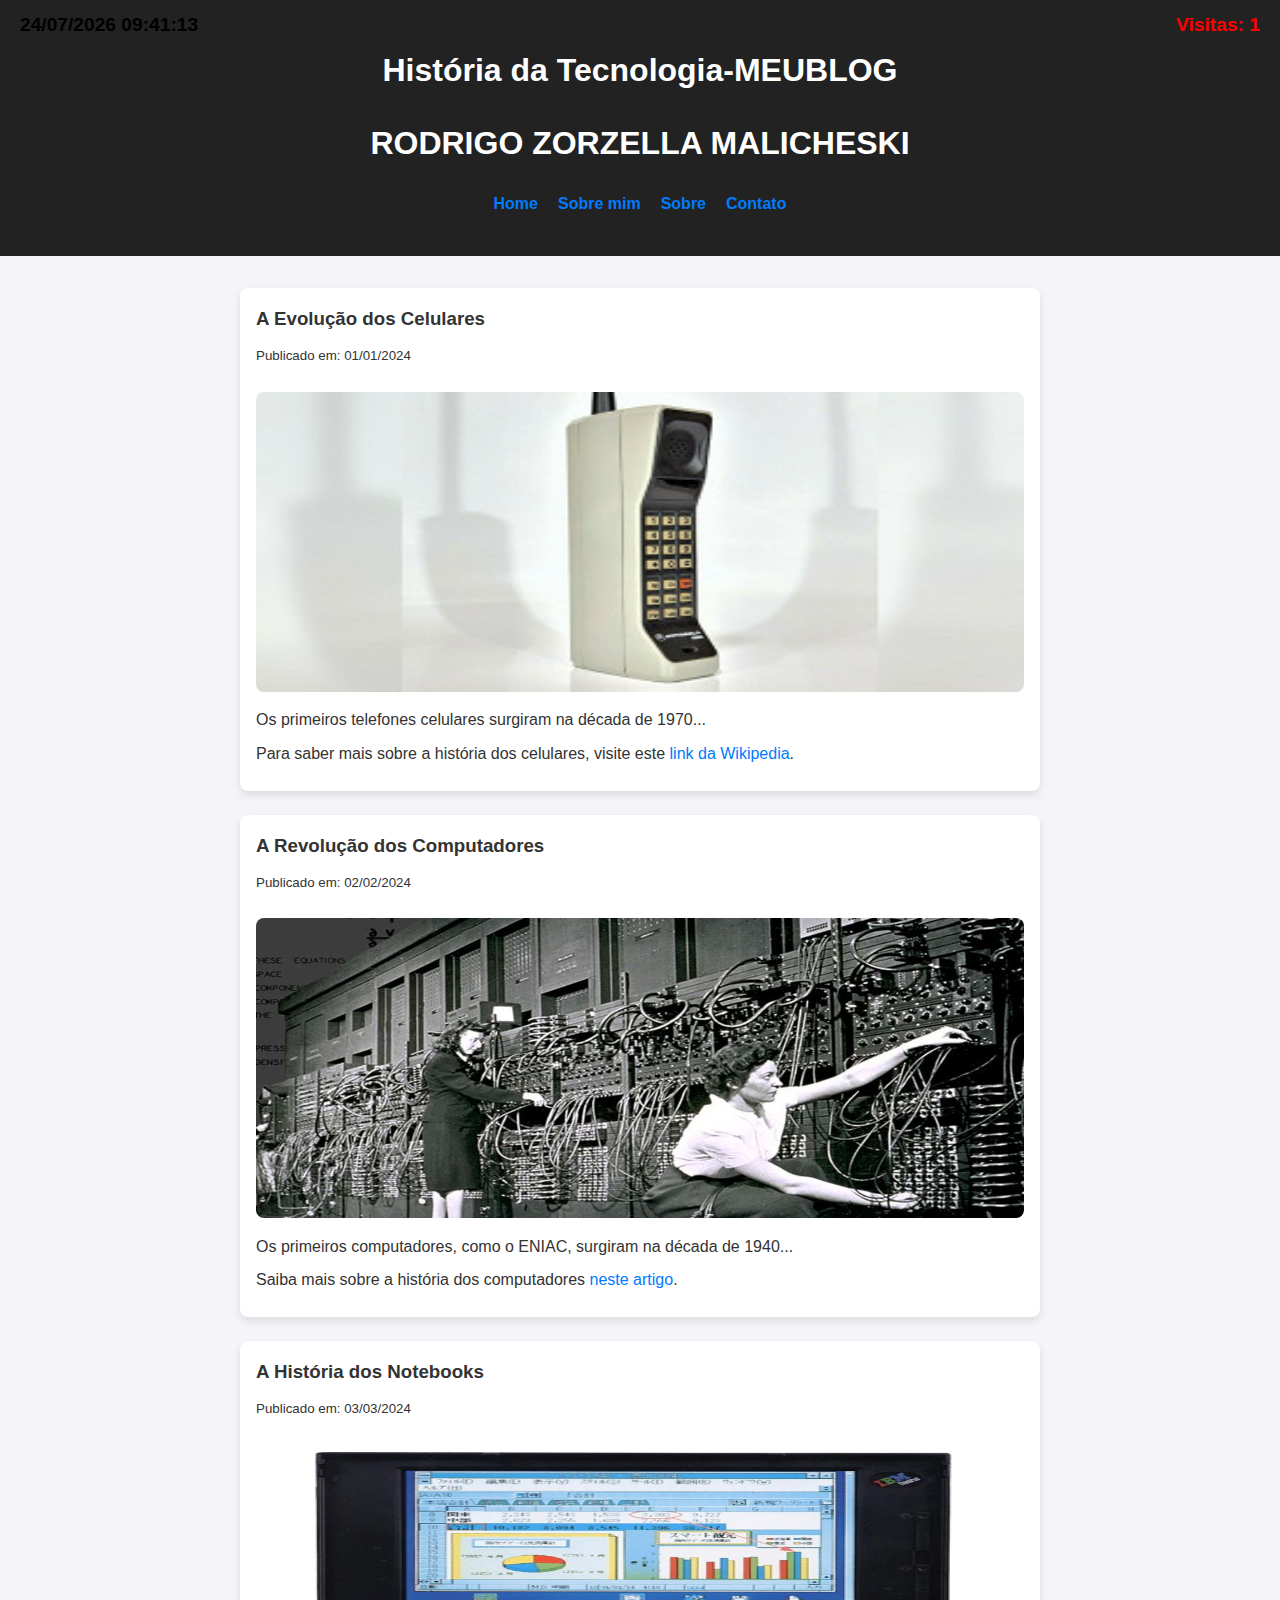
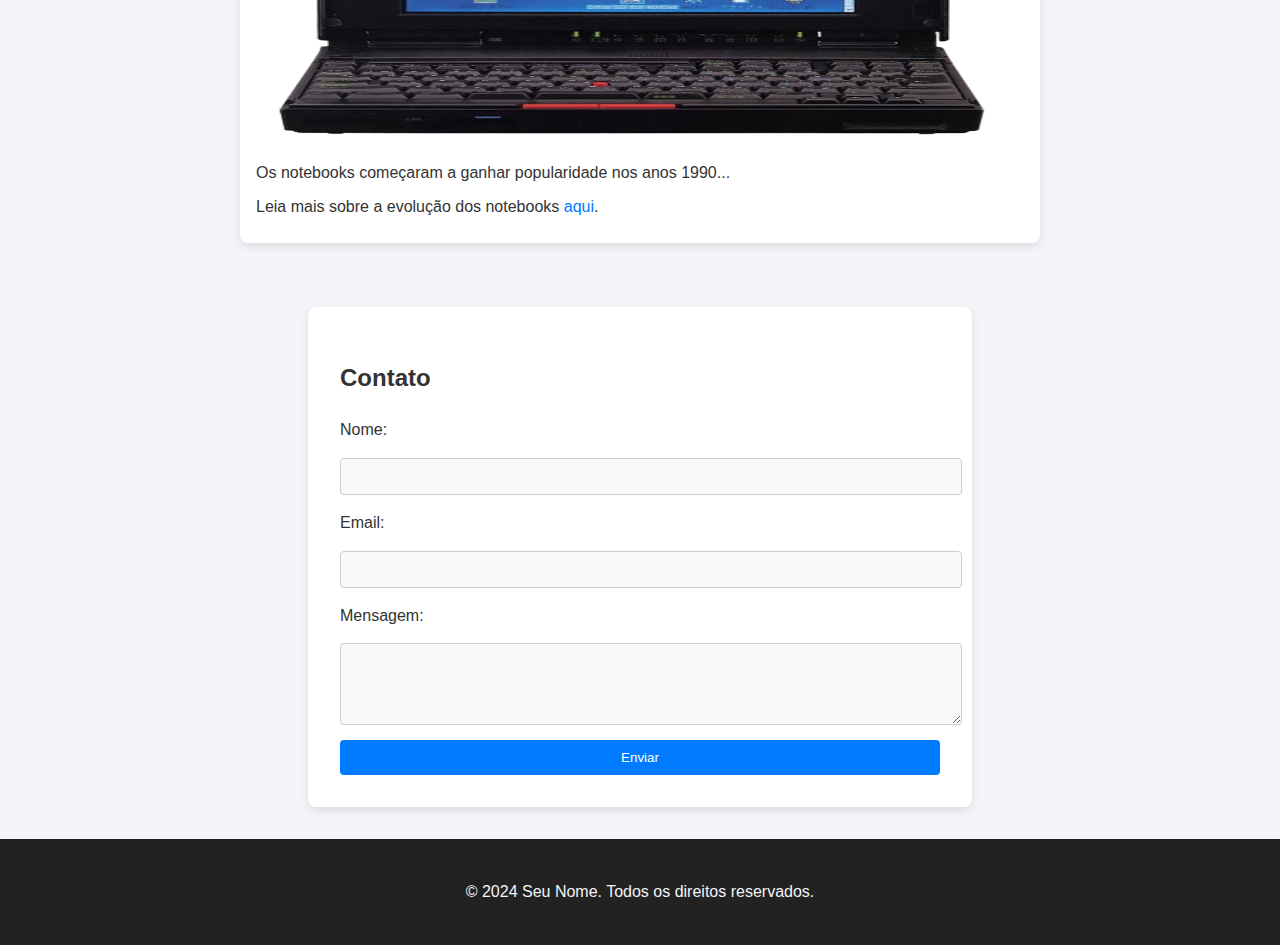
==== index.html @ 14029271 "Add files via upload" ====
<!DOCTYPE html>
<html lang="pt-br">
<head>
    <meta charset="UTF-8">
    <meta name="viewport" content="width=device-width, initial-scale=1.0">
    <title>História da Tecnologia-Meu Blog</title>
    <style>
        /* Estilização geral */
        body {
            font-family: 'Segoe UI', Tahoma, Geneva, Verdana, sans-serif;
            margin: 0;
            padding: 0;
            background-color: #f4f4f9;
            color: #333;
            line-height: 1.6;
        }
        a {
            color: #007BFF;
            text-decoration: none;
        }
        a:hover {
            text-decoration: underline;
        }

        /* Cabeçalho */
        header {
            background-color: #222;
            color: #fff;
            text-align: center;
            padding: 1.5rem 0;
            position: relative;
        }
        nav ul {
            list-style: none;
            padding: 0;
            display: flex;
            justify-content: center;
            gap: 20px;
        }
        nav a {
            font-weight: bold;
            transition: color 0.3s;
        }
        nav a:hover {
            color: #f4f4f9;
        }

        /* Novo recurso: Hora local */
        .hora-local {
            position: absolute;
            top: 0;
            left: 10px;
            color: black;
            font-weight: bold;
            margin: 10px;
            font-size: 1.2rem;
        }

        /* Novo recurso: Contador de visitas */
        .contador-visitas {
            position: absolute;
            top: 0;
            right: 10px;
            color: red;
            font-weight: bold;
            margin: 10px;
            font-size: 1.2rem;
        }

        /* Seções */
        main {
            display: flex;
            flex-direction: column;
            gap: 1.5rem;
            padding: 2rem;
            max-width: 800px;
            margin: auto;
        }
        .post {
            padding: 1rem;
            background-color: #fff;
            border-radius: 8px;
            box-shadow: 0 4px 8px rgba(0, 0, 0, 0.1);
        }
        .post h3 {
            margin: 0;
            color: #333;
        }
        .post img {
            width: 100%;
            max-height: 300px;
            border-radius: 8px;
            margin-top: 1rem;
        }
        .post p {
            margin: 0.5rem 0;
        }

        /* Formulário de contato */
        #contato {
            background-color: #fff;
            border-radius: 8px;
            box-shadow: 0 4px 8px rgba(0, 0, 0, 0.1);
            padding: 2rem;
            max-width: 600px;
            margin: 2rem auto;
        }
        form {
            display: flex;
            flex-direction: column;
            gap: 15px;
        }
        input, textarea {
            padding: 10px;
            border: 1px solid #ccc;
            border-radius: 4px;
            width: 100%;
            background-color: #f9f9f9;
        }
        textarea {
            resize: vertical;
        }
        button {
            padding: 10px;
            background-color: #007BFF;
            color: #fff;
            border: none;
            border-radius: 4px;
            cursor: pointer;
            transition: background-color 0.3s;
        }
        button:hover {
            background-color: #0056b3;
        }

        /* Rodapé */
        footer {
            background-color: #222;
            color: #f4f4f9;
            text-align: center;
            padding: 1.5rem;
            margin-top: 2rem;
        }
    </style>
</head>
<body>
    <header>
        <h1>História da Tecnologia-MEUBLOG</h1>
        <h1>RODRIGO ZORZELLA MALICHESKI</h1>
        <div class="hora-local" id="horaLocal">00/00/0000 00:00:00</div>
        <div class="contador-visitas" id="contador">Visitas: 0</div>
        <nav>
            <ul>
                <li><a href="index.html">Home</a></li>
                <li><a href="sobremim.html">Sobre mim</a></li>
                <li><a href="sobre.html">Sobre</a></li>
                <li><a href="#contato">Contato</a></li>
            </ul>
        </nav>
    </header>

    <main>
        <!-- Conteúdo dos posts -->
        <!-- Post 1: História dos Celulares -->
        <article id="post1" class="post">
            <h3>A Evolução dos Celulares</h3>
            <p><small>Publicado em: 01/01/2024</small></p>
            <img src="dynatac-8000x.jpg" alt="Motorola DynaTAC 8000X">
            <p>Os primeiros telefones celulares surgiram na década de 1970...</p>
            <p>Para saber mais sobre a história dos celulares, visite este <a href="https://pt.wikipedia.org/wiki/Telefone_celular">link da Wikipedia</a>.</p>
        </article>

        <!-- Post 2: História dos Computadores -->
        <article id="post2" class="post">
            <h3>A Revolução dos Computadores</h3>
            <p><small>Publicado em: 02/02/2024</small></p>
            <img src="ENIAC.jpg" alt="Computador ENIAC">
            <p>Os primeiros computadores, como o ENIAC, surgiram na década de 1940...</p>
            <p>Saiba mais sobre a história dos computadores <a href="https://pt.wikipedia.org/wiki/Computador">neste artigo</a>.</p>
        </article>

        <!-- Post 3: História dos Notebooks -->
        <article id="post3" class="post">
            <h3>A História dos Notebooks</h3>
            <p><small>Publicado em: 03/03/2024</small></p>
            <img src="thinkpad_750c_transparent.png" alt="IBM ThinkPad 750">
            <p>Os notebooks começaram a ganhar popularidade nos anos 1990...</p>
            <p>Leia mais sobre a evolução dos notebooks <a href="https://pt.wikipedia.org/wiki/Computador_port%C3%A1til">aqui</a>.</p>
        </article>
    </main>

    <!-- Formulário de contato -->
    <section id="contato">
        <h2>Contato</h2>
        <form>
            <label for="nome">Nome:</label>
            <input type="text" id="nome" name="nome" required>

            <label for="email">Email:</label>
            <input type="email" id="email" name="email" required>

            <label for="mensagem">Mensagem:</label>
            <textarea id="mensagem" name="mensagem" rows="4" maxlength="500" required></textarea>

            <button type="submit">Enviar</button>
        </form>
    </section>

    <footer>
        <p>© 2024 Seu Nome. Todos os direitos reservados.</p>
    </footer>

    <script>
        // Script para contar visitas usando localStorage
        if (localStorage.getItem('contadorVisitas')) {
            let visitas = parseInt(localStorage.getItem('contadorVisitas'));
            visitas++;
            localStorage.setItem('contadorVisitas', visitas);
            document.getElementById('contador').textContent = 'Visitas: ' + visitas;
        } else {
            localStorage.setItem('contadorVisitas', 1);
            document.getElementById('contador').textContent = 'Visitas: 1';
        }

        // Script para exibir a hora local com a data
        function atualizarHoraLocal() {
            const agora = new Date();
            const dia = String(agora.getDate()).padStart(2, '0');
            const mes = String(agora.getMonth() + 1).padStart(2, '0'); // Mês começa do zero
            const ano = agora.getFullYear();
            const horas = String(agora.getHours()).padStart(2, '0');
            const minutos = String(agora.getMinutes()).padStart(2, '0');
            const segundos = String(agora.getSeconds()).padStart(2, '0');

            const dataHoraFormatada = `${dia}/${mes}/${ano} ${horas}:${minutos}:${segundos}`;
            document.getElementById('horaLocal').textContent = dataHoraFormatada;
        }

        // Atualiza a hora local a cada segundo
        setInterval(atualizarHoraLocal, 1000);
        atualizarHoraLocal(); // Inicializa ao carregar a página
    </script>
</body>
</html>
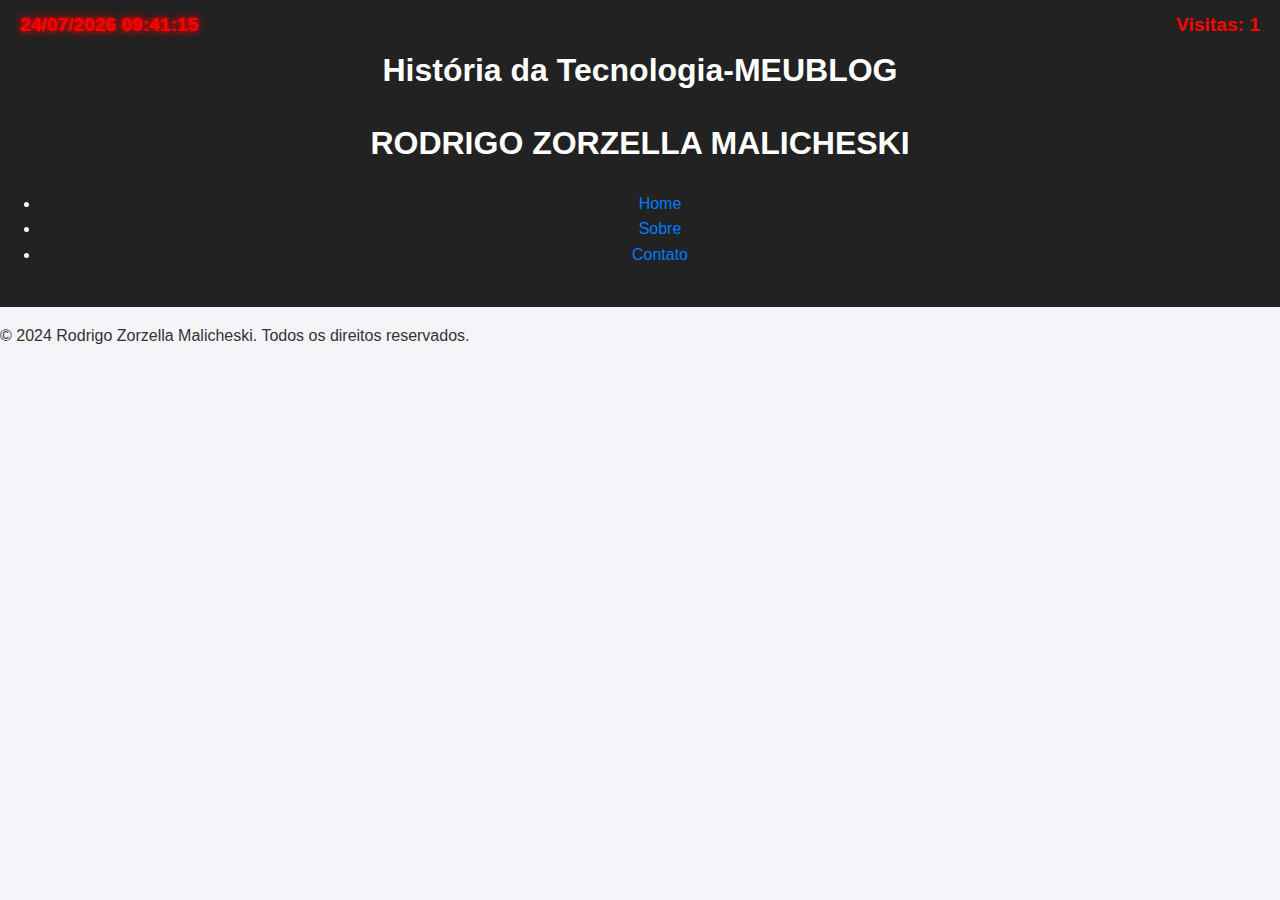
==== commit e4f19e4c: "Update index.html" ====
--- a/index.html
+++ b/index.html
@@ -30,33 +30,16 @@
             padding: 1.5rem 0;
             position: relative;
         }
-        nav ul {
-            list-style: none;
-            padding: 0;
-            display: flex;
-            justify-content: center;
-            gap: 20px;
-        }
-        nav a {
-            font-weight: bold;
-            transition: color 0.3s;
-        }
-        nav a:hover {
-            color: #f4f4f9;
-        }
-
-        /* Novo recurso: Hora local */
         .hora-local {
             position: absolute;
             top: 0;
             left: 10px;
-            color: black;
+            color: #ff0000; /* Vermelho fluorescente */
             font-weight: bold;
             margin: 10px;
             font-size: 1.2rem;
+            text-shadow: 0 0 5px #ff0000, 0 0 10px #ff0000; /* Efeito de brilho */
         }
-
-        /* Novo recurso: Contador de visitas */
         .contador-visitas {
             position: absolute;
             top: 0;
@@ -67,92 +50,21 @@
             font-size: 1.2rem;
         }
 
-        /* Seções */
-        main {
-            display: flex;
-            flex-direction: column;
-            gap: 1.5rem;
-            padding: 2rem;
-            max-width: 800px;
-            margin: auto;
-        }
-        .post {
-            padding: 1rem;
-            background-color: #fff;
-            border-radius: 8px;
-            box-shadow: 0 4px 8px rgba(0, 0, 0, 0.1);
-        }
-        .post h3 {
-            margin: 0;
-            color: #333;
-        }
-        .post img {
-            width: 100%;
-            max-height: 300px;
-            border-radius: 8px;
-            margin-top: 1rem;
-        }
-        .post p {
-            margin: 0.5rem 0;
-        }
-
-        /* Formulário de contato */
-        #contato {
-            background-color: #fff;
-            border-radius: 8px;
-            box-shadow: 0 4px 8px rgba(0, 0, 0, 0.1);
-            padding: 2rem;
-            max-width: 600px;
-            margin: 2rem auto;
-        }
-        form {
-            display: flex;
-            flex-direction: column;
-            gap: 15px;
-        }
-        input, textarea {
-            padding: 10px;
-            border: 1px solid #ccc;
-            border-radius: 4px;
-            width: 100%;
-            background-color: #f9f9f9;
-        }
-        textarea {
-            resize: vertical;
-        }
-        button {
-            padding: 10px;
-            background-color: #007BFF;
-            color: #fff;
-            border: none;
-            border-radius: 4px;
-            cursor: pointer;
-            transition: background-color 0.3s;
-        }
-        button:hover {
-            background-color: #0056b3;
-        }
-
-        /* Rodapé */
-        footer {
-            background-color: #222;
-            color: #f4f4f9;
-            text-align: center;
-            padding: 1.5rem;
-            margin-top: 2rem;
-        }
+        /* Resto da estilização */
+        /* ... */
     </style>
 </head>
 <body>
     <header>
         <h1>História da Tecnologia-MEUBLOG</h1>
         <h1>RODRIGO ZORZELLA MALICHESKI</h1>
+        <!-- Elemento de data e hora -->
         <div class="hora-local" id="horaLocal">00/00/0000 00:00:00</div>
+        <!-- Contador de visitas -->
         <div class="contador-visitas" id="contador">Visitas: 0</div>
         <nav>
             <ul>
                 <li><a href="index.html">Home</a></li>
-                <li><a href="sobremim.html">Sobre mim</a></li>
                 <li><a href="sobre.html">Sobre</a></li>
                 <li><a href="#contato">Contato</a></li>
             </ul>
@@ -161,53 +73,16 @@
 
     <main>
         <!-- Conteúdo dos posts -->
-        <!-- Post 1: História dos Celulares -->
-        <article id="post1" class="post">
-            <h3>A Evolução dos Celulares</h3>
-            <p><small>Publicado em: 01/01/2024</small></p>
-            <img src="dynatac-8000x.jpg" alt="Motorola DynaTAC 8000X">
-            <p>Os primeiros telefones celulares surgiram na década de 1970...</p>
-            <p>Para saber mais sobre a história dos celulares, visite este <a href="https://pt.wikipedia.org/wiki/Telefone_celular">link da Wikipedia</a>.</p>
-        </article>
-
-        <!-- Post 2: História dos Computadores -->
-        <article id="post2" class="post">
-            <h3>A Revolução dos Computadores</h3>
-            <p><small>Publicado em: 02/02/2024</small></p>
-            <img src="ENIAC.jpg" alt="Computador ENIAC">
-            <p>Os primeiros computadores, como o ENIAC, surgiram na década de 1940...</p>
-            <p>Saiba mais sobre a história dos computadores <a href="https://pt.wikipedia.org/wiki/Computador">neste artigo</a>.</p>
-        </article>
-
-        <!-- Post 3: História dos Notebooks -->
-        <article id="post3" class="post">
-            <h3>A História dos Notebooks</h3>
-            <p><small>Publicado em: 03/03/2024</small></p>
-            <img src="thinkpad_750c_transparent.png" alt="IBM ThinkPad 750">
-            <p>Os notebooks começaram a ganhar popularidade nos anos 1990...</p>
-            <p>Leia mais sobre a evolução dos notebooks <a href="https://pt.wikipedia.org/wiki/Computador_port%C3%A1til">aqui</a>.</p>
-        </article>
+        <!-- ... -->
     </main>
 
     <!-- Formulário de contato -->
     <section id="contato">
-        <h2>Contato</h2>
-        <form>
-            <label for="nome">Nome:</label>
-            <input type="text" id="nome" name="nome" required>
-
-            <label for="email">Email:</label>
-            <input type="email" id="email" name="email" required>
-
-            <label for="mensagem">Mensagem:</label>
-            <textarea id="mensagem" name="mensagem" rows="4" maxlength="500" required></textarea>
-
-            <button type="submit">Enviar</button>
-        </form>
+        <!-- ... -->
     </section>
 
     <footer>
-        <p>© 2024 Seu Nome. Todos os direitos reservados.</p>
+        <p>© 2024 Rodrigo Zorzella Malicheski. Todos os direitos reservados.</p>
     </footer>
 
     <script>
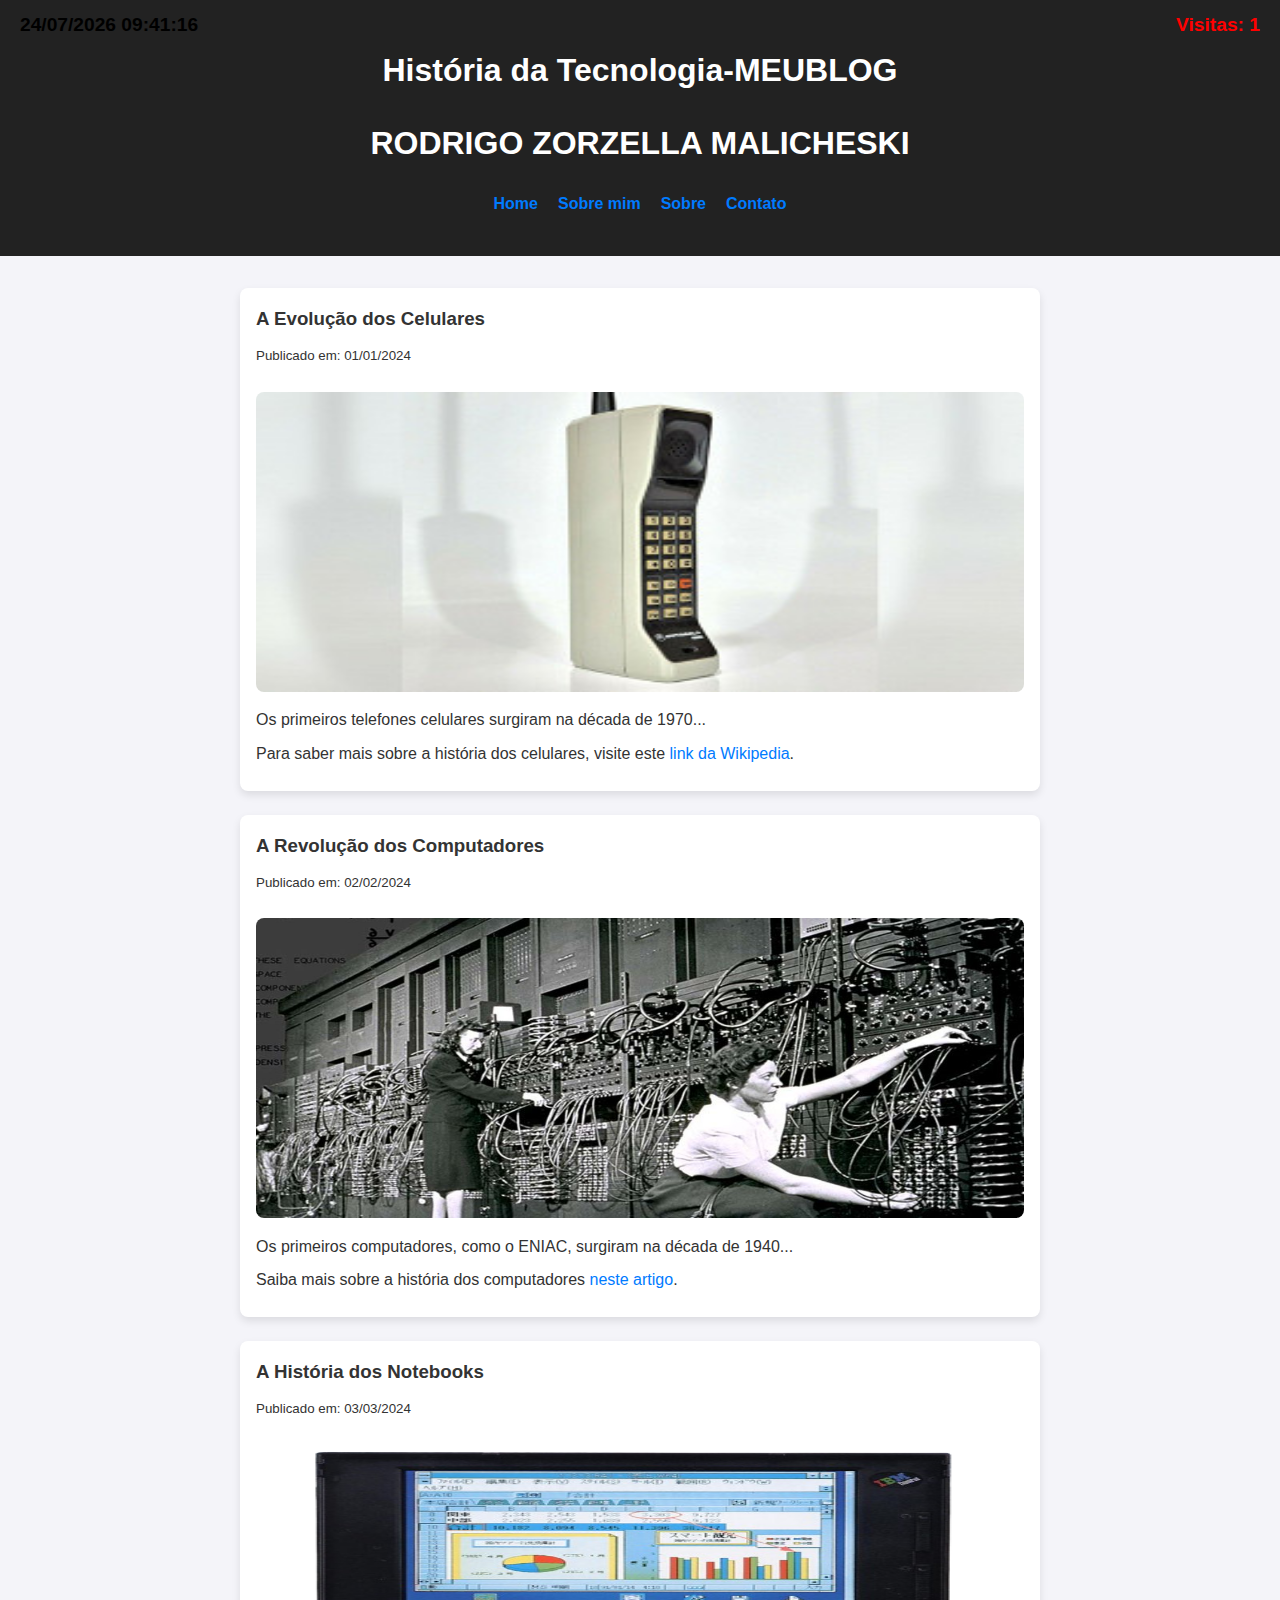
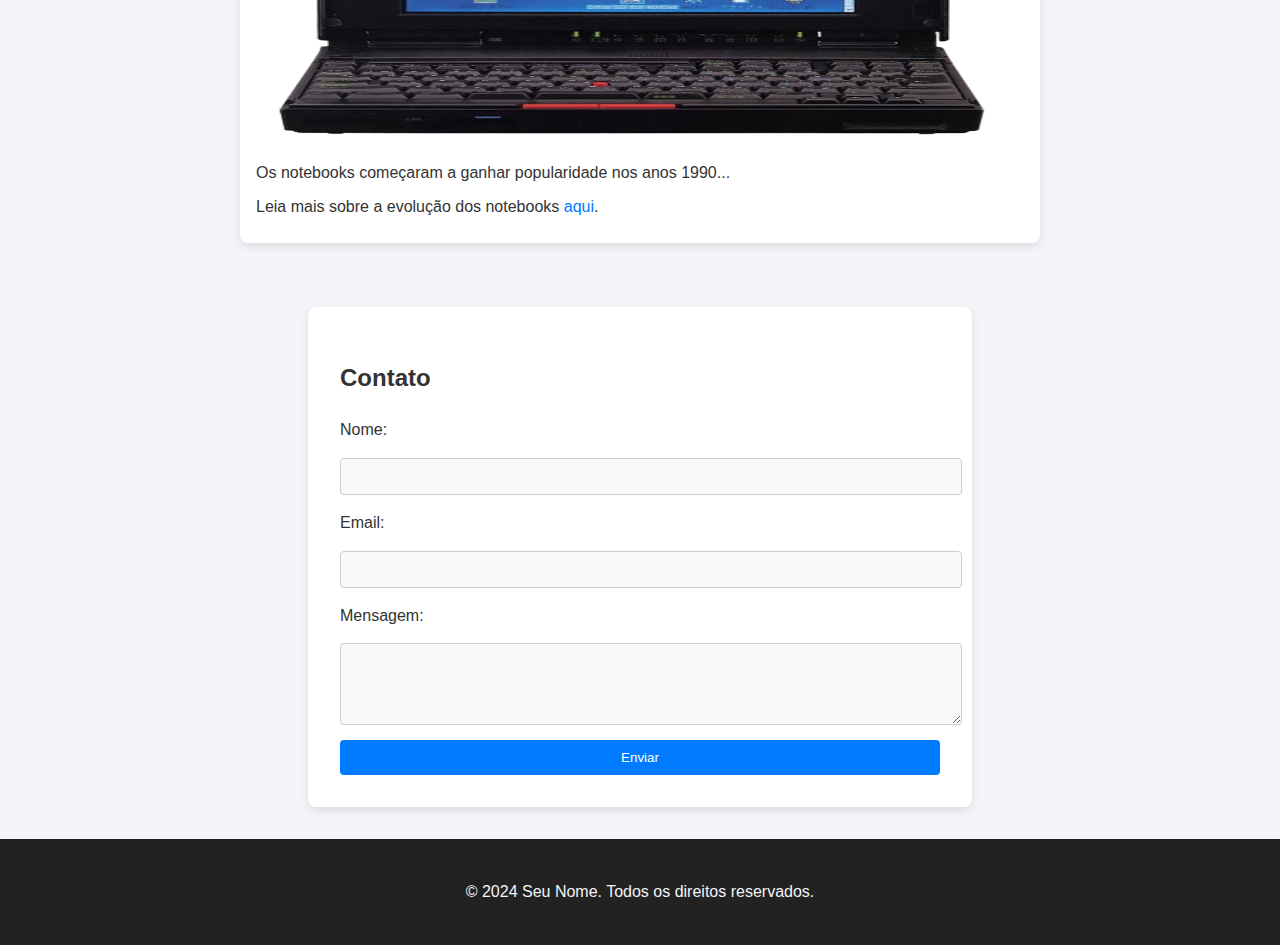
==== commit a645a8bc: "Update index.html" ====
--- a/index.html
+++ b/index.html
@@ -30,16 +30,33 @@
             padding: 1.5rem 0;
             position: relative;
         }
+        nav ul {
+            list-style: none;
+            padding: 0;
+            display: flex;
+            justify-content: center;
+            gap: 20px;
+        }
+        nav a {
+            font-weight: bold;
+            transition: color 0.3s;
+        }
+        nav a:hover {
+            color: #f4f4f9;
+        }
+
+        /* Novo recurso: Hora local */
         .hora-local {
             position: absolute;
             top: 0;
             left: 10px;
-            color: #ff0000; /* Vermelho fluorescente */
+            color: black;
             font-weight: bold;
             margin: 10px;
             font-size: 1.2rem;
-            text-shadow: 0 0 5px #ff0000, 0 0 10px #ff0000; /* Efeito de brilho */
-        }
+        }
+
+        /* Novo recurso: Contador de visitas */
         .contador-visitas {
             position: absolute;
             top: 0;
@@ -50,21 +67,92 @@
             font-size: 1.2rem;
         }
 
-        /* Resto da estilização */
-        /* ... */
+        /* Seções */
+        main {
+            display: flex;
+            flex-direction: column;
+            gap: 1.5rem;
+            padding: 2rem;
+            max-width: 800px;
+            margin: auto;
+        }
+        .post {
+            padding: 1rem;
+            background-color: #fff;
+            border-radius: 8px;
+            box-shadow: 0 4px 8px rgba(0, 0, 0, 0.1);
+        }
+        .post h3 {
+            margin: 0;
+            color: #333;
+        }
+        .post img {
+            width: 100%;
+            max-height: 300px;
+            border-radius: 8px;
+            margin-top: 1rem;
+        }
+        .post p {
+            margin: 0.5rem 0;
+        }
+
+        /* Formulário de contato */
+        #contato {
+            background-color: #fff;
+            border-radius: 8px;
+            box-shadow: 0 4px 8px rgba(0, 0, 0, 0.1);
+            padding: 2rem;
+            max-width: 600px;
+            margin: 2rem auto;
+        }
+        form {
+            display: flex;
+            flex-direction: column;
+            gap: 15px;
+        }
+        input, textarea {
+            padding: 10px;
+            border: 1px solid #ccc;
+            border-radius: 4px;
+            width: 100%;
+            background-color: #f9f9f9;
+        }
+        textarea {
+            resize: vertical;
+        }
+        button {
+            padding: 10px;
+            background-color: #007BFF;
+            color: #fff;
+            border: none;
+            border-radius: 4px;
+            cursor: pointer;
+            transition: background-color 0.3s;
+        }
+        button:hover {
+            background-color: #0056b3;
+        }
+
+        /* Rodapé */
+        footer {
+            background-color: #222;
+            color: #f4f4f9;
+            text-align: center;
+            padding: 1.5rem;
+            margin-top: 2rem;
+        }
     </style>
 </head>
 <body>
     <header>
         <h1>História da Tecnologia-MEUBLOG</h1>
         <h1>RODRIGO ZORZELLA MALICHESKI</h1>
-        <!-- Elemento de data e hora -->
         <div class="hora-local" id="horaLocal">00/00/0000 00:00:00</div>
-        <!-- Contador de visitas -->
         <div class="contador-visitas" id="contador">Visitas: 0</div>
         <nav>
             <ul>
                 <li><a href="index.html">Home</a></li>
+                <li><a href="sobremim.html">Sobre mim</a></li>
                 <li><a href="sobre.html">Sobre</a></li>
                 <li><a href="#contato">Contato</a></li>
             </ul>
@@ -73,16 +161,53 @@
 
     <main>
         <!-- Conteúdo dos posts -->
-        <!-- ... -->
+        <!-- Post 1: História dos Celulares -->
+        <article id="post1" class="post">
+            <h3>A Evolução dos Celulares</h3>
+            <p><small>Publicado em: 01/01/2024</small></p>
+            <img src="dynatac-8000x.jpg" alt="Motorola DynaTAC 8000X">
+            <p>Os primeiros telefones celulares surgiram na década de 1970...</p>
+            <p>Para saber mais sobre a história dos celulares, visite este <a href="https://pt.wikipedia.org/wiki/Telefone_celular">link da Wikipedia</a>.</p>
+        </article>
+
+        <!-- Post 2: História dos Computadores -->
+        <article id="post2" class="post">
+            <h3>A Revolução dos Computadores</h3>
+            <p><small>Publicado em: 02/02/2024</small></p>
+            <img src="ENIAC.jpg" alt="Computador ENIAC">
+            <p>Os primeiros computadores, como o ENIAC, surgiram na década de 1940...</p>
+            <p>Saiba mais sobre a história dos computadores <a href="https://pt.wikipedia.org/wiki/Computador">neste artigo</a>.</p>
+        </article>
+
+        <!-- Post 3: História dos Notebooks -->
+        <article id="post3" class="post">
+            <h3>A História dos Notebooks</h3>
+            <p><small>Publicado em: 03/03/2024</small></p>
+            <img src="thinkpad_750c_transparent.png" alt="IBM ThinkPad 750">
+            <p>Os notebooks começaram a ganhar popularidade nos anos 1990...</p>
+            <p>Leia mais sobre a evolução dos notebooks <a href="https://pt.wikipedia.org/wiki/Computador_port%C3%A1til">aqui</a>.</p>
+        </article>
     </main>
 
     <!-- Formulário de contato -->
     <section id="contato">
-        <!-- ... -->
+        <h2>Contato</h2>
+        <form>
+            <label for="nome">Nome:</label>
+            <input type="text" id="nome" name="nome" required>
+
+            <label for="email">Email:</label>
+            <input type="email" id="email" name="email" required>
+
+            <label for="mensagem">Mensagem:</label>
+            <textarea id="mensagem" name="mensagem" rows="4" maxlength="500" required></textarea>
+
+            <button type="submit">Enviar</button>
+        </form>
     </section>
 
     <footer>
-        <p>© 2024 Rodrigo Zorzella Malicheski. Todos os direitos reservados.</p>
+        <p>© 2024 Seu Nome. Todos os direitos reservados.</p>
     </footer>
 
     <script>
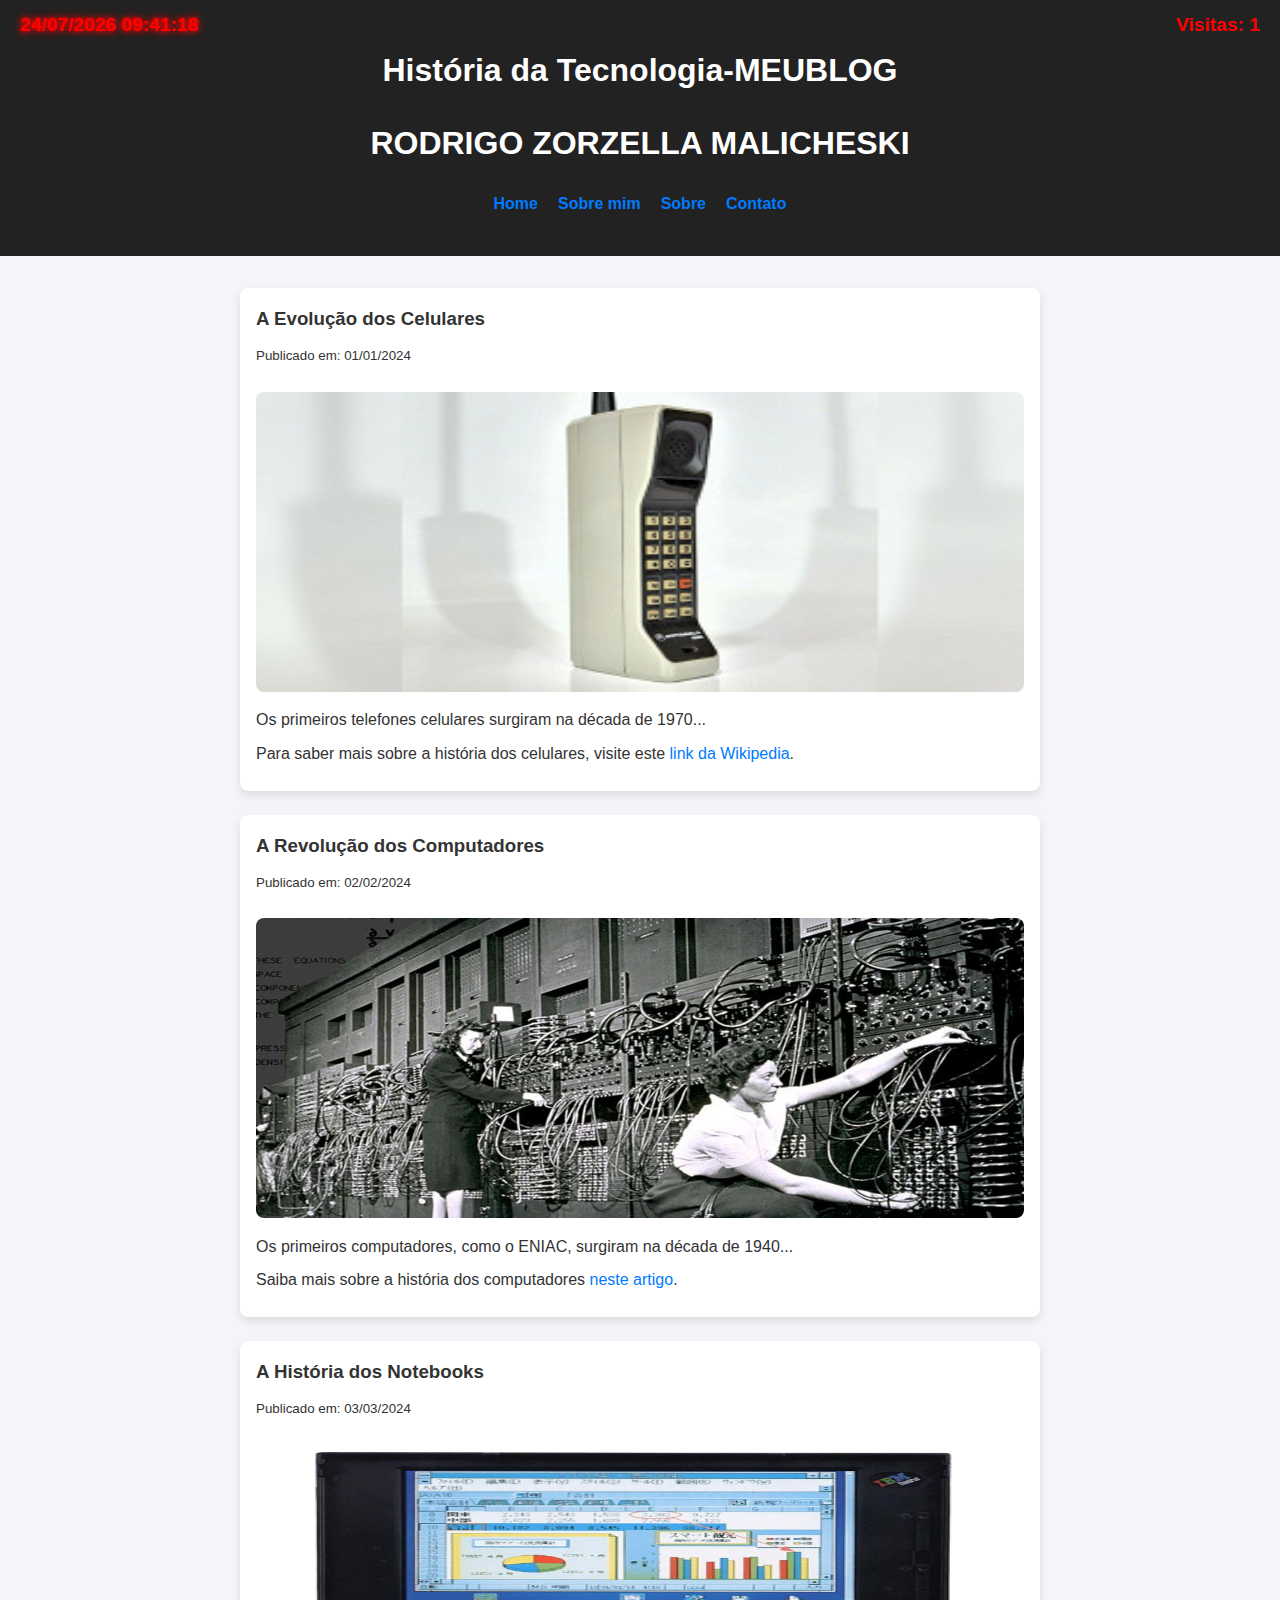
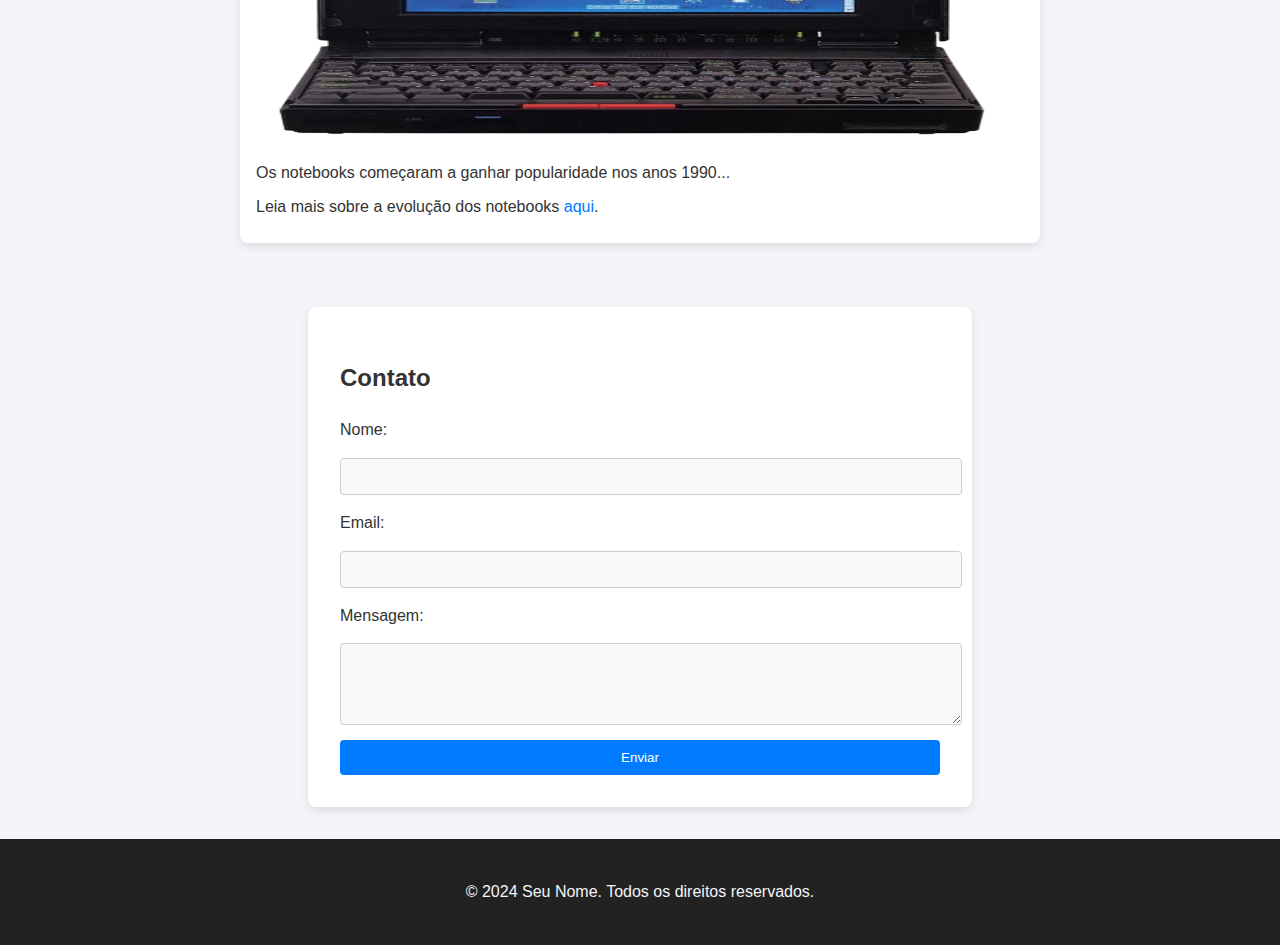
==== commit c5fe6dfa: "Update index.html" ====
--- a/index.html
+++ b/index.html
@@ -45,15 +45,16 @@
             color: #f4f4f9;
         }
 
-        /* Novo recurso: Hora local */
         .hora-local {
             position: absolute;
             top: 0;
             left: 10px;
-            color: black;
+            color: #ff0000; /* Vermelho fluorescente */
             font-weight: bold;
             margin: 10px;
             font-size: 1.2rem;
+            text-shadow: 0 0 5px #ff0000, 0 0 10px #ff0000; /* Efeito de brilho */
+       
         }
 
         /* Novo recurso: Contador de visitas */
